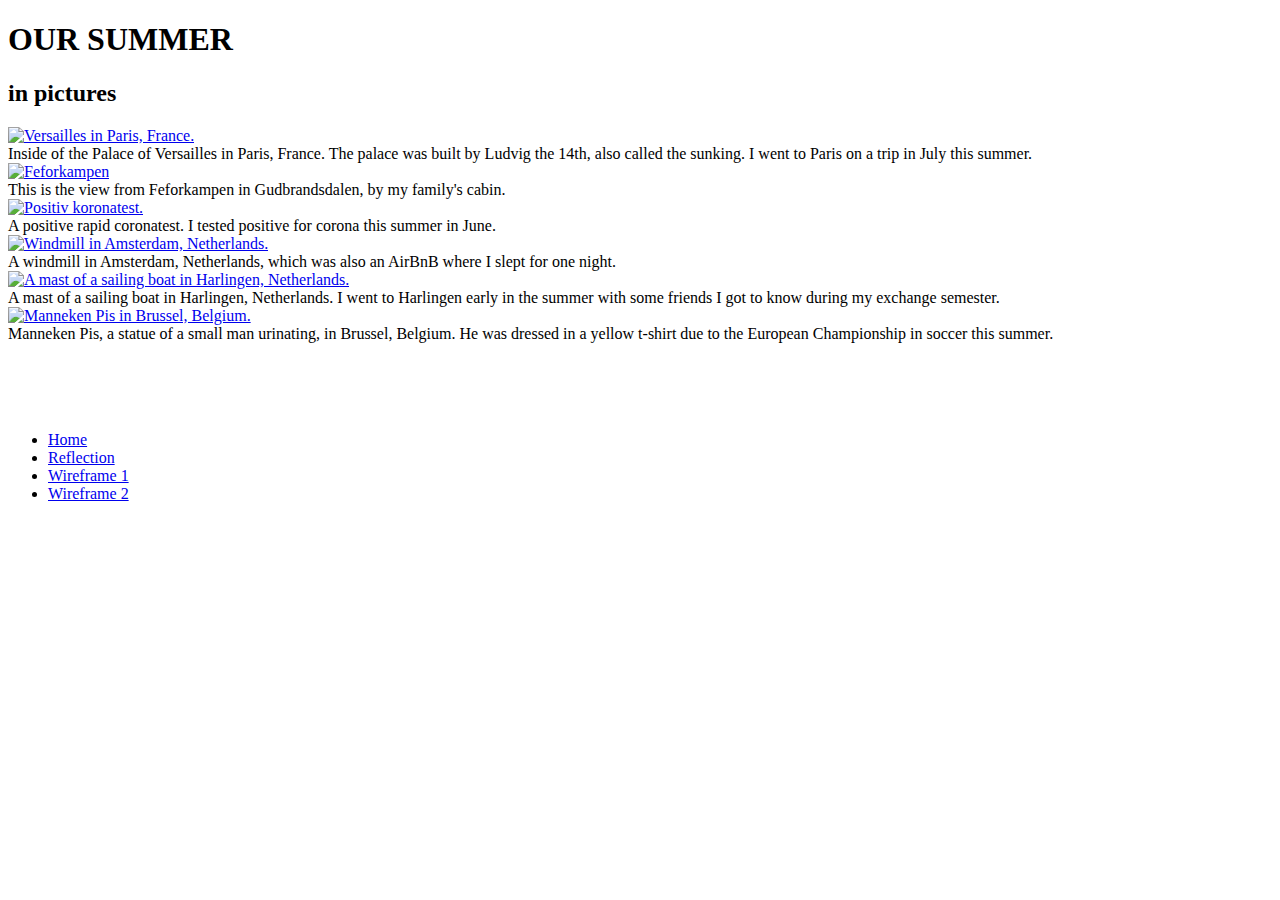
==== homepage.html @ ec1235ff "Create homepage.html" ====
<!DOCTYPE html>
<html lang= "en">
    <html>
        <head>
            <meta charset="UTF-8">
    <meta http-equiv="X-UA-Compatible" content="IE=edge">
    <meta name="viewport" content="width=device-width, initial-scale=1.0">
            <link rel="stylesheet" href="style.css">            
            <link rel="preconnect" href="https://fonts.googleapis.com"> 
        <link rel="preconnect" href="https://fonts.gstatic.com" crossorigin>
        <link href="https://fonts.googleapis.com/css2?family=Righteous&display=swap" rel="stylesheet">

        </head>
        <div id="tittel">
        <h1 id="stortittel">OUR  SUMMER</h1>
        <h2 id="undertittel">in pictures</h2>
        </div>

        <div class="grid">

        <div class="pictures">
            <div class="col-1-3">
          <a target="_blank" href="./bilder/frankrike.jpg">
            <img src="./bilder/frankrike.jpg" alt="Versailles in Paris, France." width="50%" height="400">
          </a>
          <div class="picturetext">Inside of the Palace of Versailles in Paris, France. The palace was built by Ludvig the 14th, also called the sunking. I went to Paris on a trip in July this summer.</div>
        </div>
        </div>
        
          
          <div class="pictures">
            <div class="col-1-3">
            <a target="_blank" href="./bilder/fjell.jpg">
              <img src="./bilder/fjell.jpg" alt="Feforkampen" width="50%" height="400">
            </a>
            <div class="picturetext">This is the view from Feforkampen in Gudbrandsdalen, by my family's cabin.</div>
          </div>
        </div>
          
          <div class="pictures">
            <div class="col-1-3">
            <a target="_blank" href="./bilder/koronatest.jpg">
              <img src="./bilder/koronatest.jpg" alt="Positiv koronatest." width="600" height="400">
            </a>
            <div class="picturetext">A positive rapid coronatest. I tested positive for corona this summer in June.</div>
          </div>
        </div>
         
          
          <div class="pictures">
            <div class="col-1-3">
          <a target="_blank" href="./bilder/vindmølle.jpg">
            <img src="./bilder/vindmølle.jpg" alt="Windmill in Amsterdam, Netherlands." width="600" height="400">
          </a>
          <div class="picturetext">A windmill in Amsterdam, Netherlands, which was also an AirBnB where I slept for one night.</div>
        </div>
          </div>

        <div class="pictures">
            <div class="col-1-3">
          <a target="_blank" href="./bilder/mast.jpg">
            <img src="./bilder/mast.jpg" alt="A mast of a sailing boat in Harlingen, Netherlands." width="600" height="400">
          </a>
          <div class="picturetext">A mast of a sailing boat in Harlingen, Netherlands. I went to Harlingen early in the summer with some friends I got to know during my exchange semester.</div>
        </div>
        </div>

        <div class="pictures">
            <div class="col-1-3">
          <a target="_blank" href="./bilder/rarbaby.jpg">
            <img src="./bilder/rarbaby.jpg" alt="Manneken Pis in Brussel, Belgium." width="600" height="400">
          </a>
          <div class="picturetext">Manneken Pis, a statue of a small man urinating, in Brussel, Belgium. He was dressed in a yellow t-shirt due to the European Championship in soccer this summer.
        </div>
        <br>
        <br>
          </div>
        <br>
        <br>
        </div>
    </div>
  

        <ul>
            <li><a id="active" href="./homepage.html">Home</a></li>
            <li><a href="./reflection.html">Reflection</a></li>
            <li><a href="./wireframe1.html">Wireframe 1</a></li>
            <li><a href="./wireframe2.html">Wireframe 2</a></li>
          </ul>
          </html>
    </html>
</html>
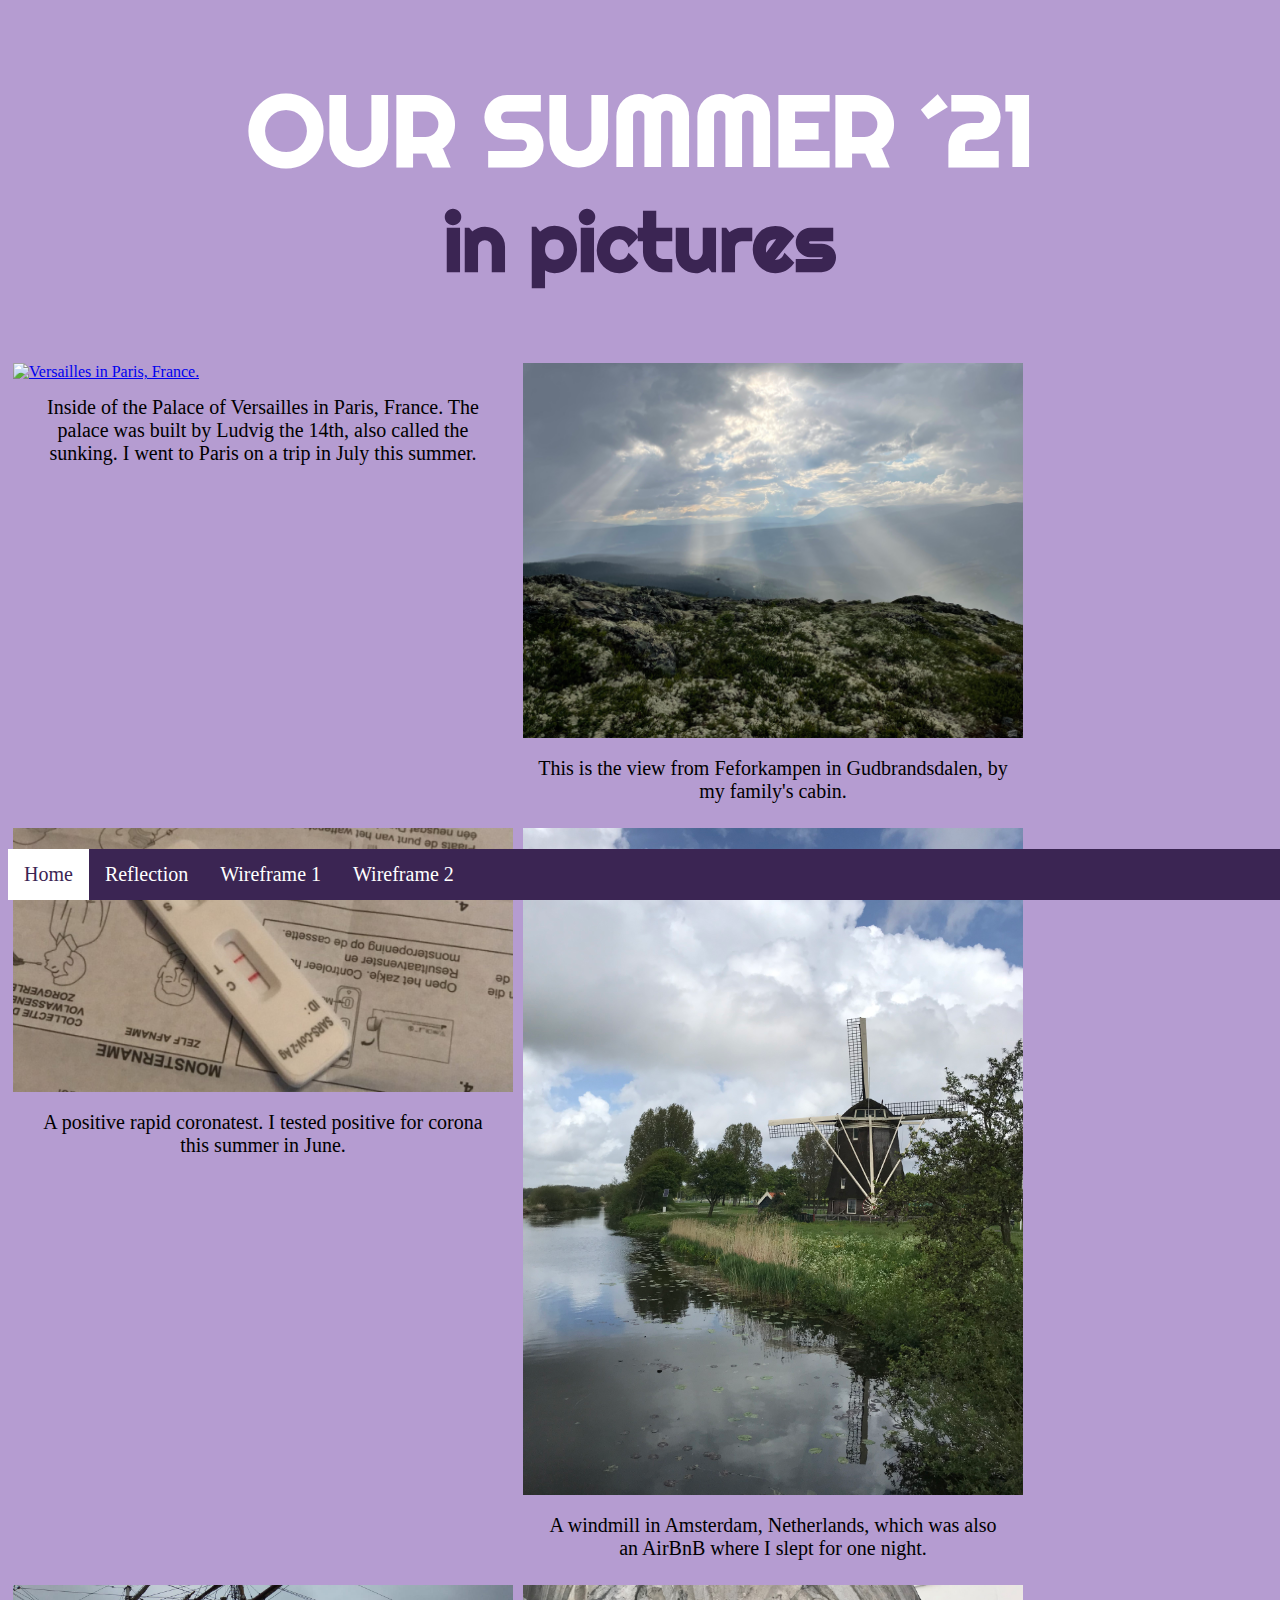
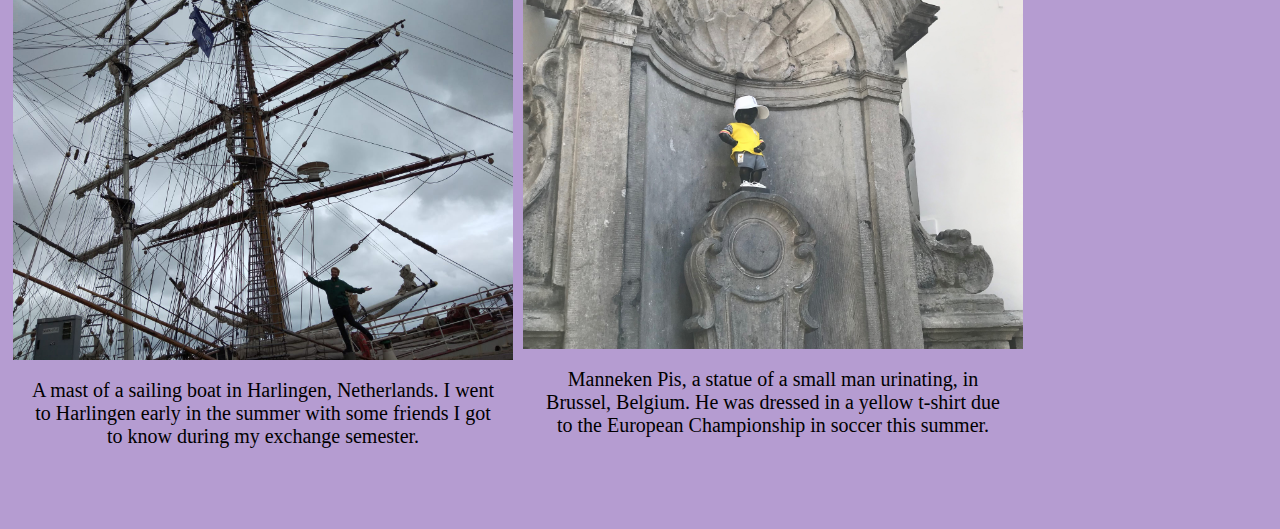
==== commit a86f511d: "Update homepage.html" ====
--- a/homepage.html
+++ b/homepage.html
@@ -12,7 +12,7 @@
 
         </head>
         <div id="tittel">
-        <h1 id="stortittel">OUR  SUMMER</h1>
+        <h1 id="stortittel">OUR  SUMMER ´21</h1>
         <h2 id="undertittel">in pictures</h2>
         </div>
 
--- a/style.css
+++ b/style.css
@@ -0,0 +1,87 @@
+
+#stortittel{
+color: rgb(255, 255, 255);
+text-align: center;
+text-transform: capitalize;
+font-family: 'Righteous';
+font-size: 100px;
+margin-bottom: 0%;
+}
+
+#undertittel {
+    color: rgb(59, 37, 83);
+    text-align: center;
+    text-transform: lowercase;
+    font-family: 'Righteous';
+    font-size: 80px;
+    margin-top: 0%;
+}
+#tittel {
+    font-family: 'Righteous';
+    font-size: 50px;
+    text-align: center;
+    margin-bottom: 0%;
+}
+
+div.pictures {
+  margin: 5px;
+  border: 1px transparent #ccc;
+  float: left;
+  width: 500px;
+}
+
+div.pictures:hover {
+  border: 1px solid rgb(59, 37, 83);
+  transform: scale(1.1);
+}
+
+div.pictures img {
+  width: 500px;
+  height: auto;
+}
+
+div.picturetext {
+  padding: 15px;
+  text-align: center;
+  font-size: 20px;
+  background-color: rgb(181, 156, 209);
+  
+}
+
+
+ul {
+    list-style-type: none;
+    margin: 0;
+    padding: 0;
+    overflow: hidden;
+    background-color: rgb(59, 37, 83);
+    position: fixed;
+    bottom: 0;
+    width: 100%;
+  }
+  
+  li {
+    float: left;
+  }
+  
+  li a {
+    display: block;
+    color: white;
+    text-align: center;
+    padding: 14px 16px;
+    text-decoration: none;
+    font-size: 20px;
+  }
+
+ a:hover, a:active{
+     background-color: white;
+     color: rgb(59, 37, 83);
+ }
+ #active{
+    color: rgb(59, 37, 83);
+    background-color: white;
+ }
+
+ body{
+     background-color: rgb(181, 156, 209);
+ }
